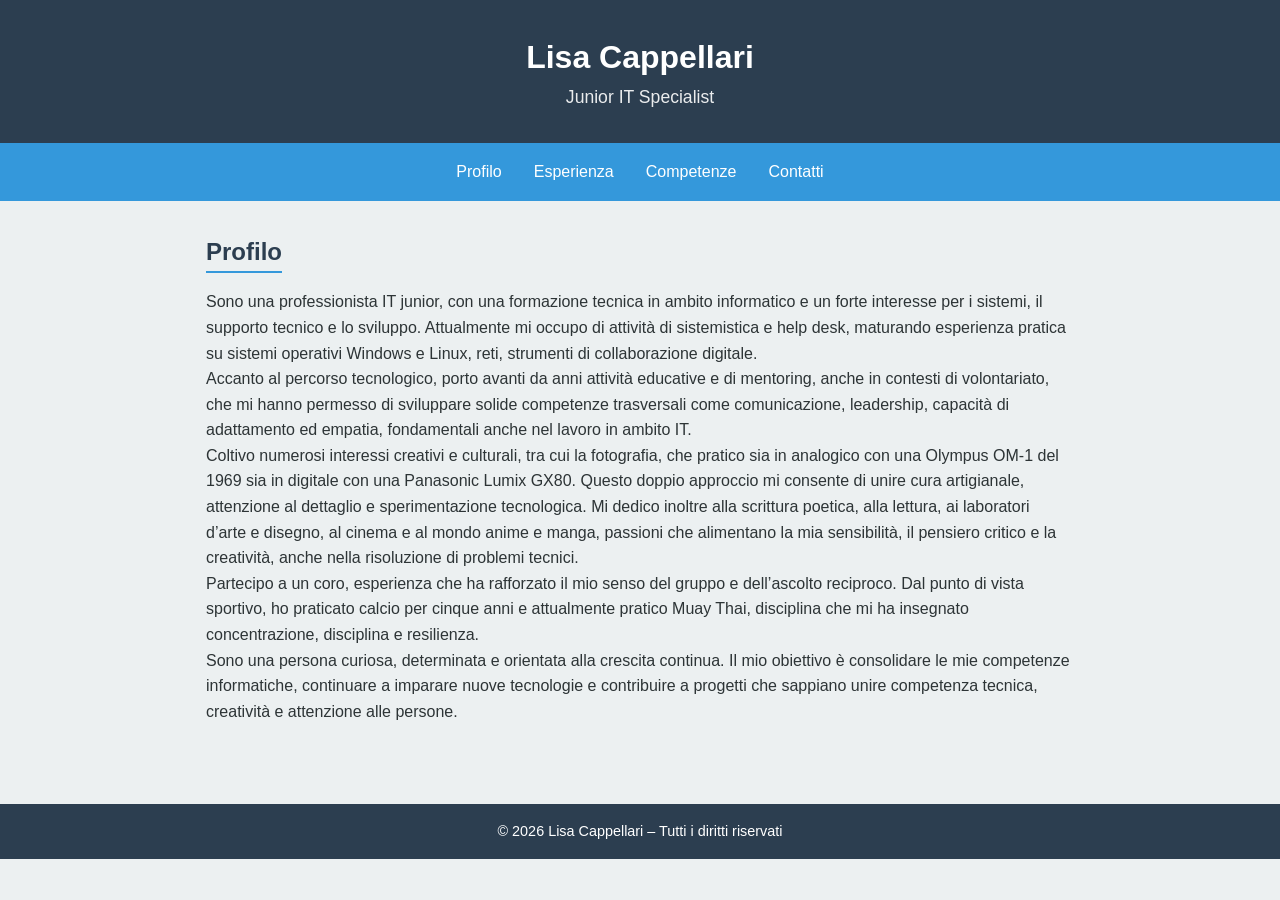
==== index.html @ 094c7f61 "Update index.html" ====
<!DOCTYPE html>
<html lang="it">
<head>
    <meta charset="UTF-8">
    <meta name="viewport" content="width=device-width, initial-scale=1.0">
    <title>Lisa Cappellari | Curriculum</title>

    <!-- Collegamento al foglio di stile -->
    <link rel="stylesheet" href="style.css">
</head>
<body>

    <!-- ================= HEADER ================= -->
    <header class="header">
        <h1>Lisa Cappellari</h1>
        <p class="job-title">Junior IT Specialist</p>
    </header>

<!-- ================= NAVIGAZIONE ================= -->
    
<nav class="navbar">
    <ul>
        <li><a href="index.html">Profilo</a></li>
        <li><a href="esperienza.html">Esperienza</a></li>
        <li><a href="competenze.html">Competenze</a></li>
        <li><a href="contatti.html">Contatti</a></li>
    </ul>
</nav>


    <!-- ================= CONTENUTO PRINCIPALE ================= -->
    <main>

        <!-- ===== PROFILO ===== -->
        <section id="profilo" class="section">
            <h2>Profilo</h2>
            <p>
Sono una professionista IT junior, con una formazione tecnica in ambito informatico e un forte interesse per i sistemi, il supporto tecnico e lo sviluppo. Attualmente mi occupo di attività di sistemistica e help desk, maturando esperienza pratica su sistemi operativi Windows e Linux, reti, strumenti di collaborazione digitale.<br>
Accanto al percorso tecnologico, porto avanti da anni attività educative e di mentoring, anche in contesti di volontariato, che mi hanno permesso di sviluppare solide competenze trasversali come comunicazione, leadership, capacità di adattamento ed empatia, fondamentali anche nel lavoro in ambito IT.<br>
Coltivo numerosi interessi creativi e culturali, tra cui la fotografia, che pratico sia in analogico con una Olympus OM‑1 del 1969 sia in digitale con una Panasonic Lumix GX80. Questo doppio approccio mi consente di unire cura artigianale, attenzione al dettaglio e sperimentazione tecnologica. Mi dedico inoltre alla scrittura poetica, alla lettura, ai laboratori d’arte e disegno, al cinema e al mondo anime e manga, passioni che alimentano la mia sensibilità, il pensiero critico e la creatività, anche nella risoluzione di problemi tecnici.<br>
Partecipo a un coro, esperienza che ha rafforzato il mio senso del gruppo e dell’ascolto reciproco. Dal punto di vista sportivo, ho praticato calcio per cinque anni e attualmente pratico Muay Thai, disciplina che mi ha insegnato concentrazione, disciplina e resilienza.<br>
Sono una persona curiosa, determinata e orientata alla crescita continua. Il mio obiettivo è consolidare le mie competenze informatiche, continuare a imparare nuove tecnologie e contribuire a progetti che sappiano unire competenza tecnica, creatività e attenzione alle persone.
            </p>
        </section>



    </main>

    <!-- ================= FOOTER ================= -->
    <footer class="footer">
        <p>© 2026 Lisa Cappellari – Tutti i diritti riservati</p>
    </footer>

</body>
</html>
---- style.css ----
/* ================= VARIABILI GLOBALI ================= */
:root {
    --colore-primario: #2c3e50;
    --colore-secondario: #3498db;
    --colore-sfondo: #ecf0f1;
    --colore-testo: #2d3436;

    --font-principale: 'Arial', sans-serif;
    --larghezza-max: 900px;
}

/* ================= RESET BASE ================= */
* {
    margin: 0;
    padding: 0;
    box-sizing: border-box;
}

/* ================= STILE GENERALE ================= */
body {
    font-family: var(--font-principale);
    background-color: var(--colore-sfondo);
    color: var(--colore-testo);
    line-height: 1.6;
}

/* ================= HEADER ================= */
.header {
    text-align: center;
    padding: 2rem 1rem;
    background-color: var(--colore-primario);
    color: white;
}

.job-title {
    font-size: 1.1rem;
    opacity: 0.9;
}

/* ================= NAVBAR ================= */
.navbar {
    background-color: var(--colore-secondario);
}

.navbar ul {
    display: flex;
    justify-content: center;
    list-style: none;
}

.navbar a {
    color: white;
    text-decoration: none;
    padding: 1rem;
    display: block;
}

.navbar a:hover {
    background-color: rgba(255, 255, 255, 0.2);
}

/* ================= CONTENUTO ================= */
main {
    max-width: var(--larghezza-max);
    margin: auto;
    padding: 2rem 1rem;
}

/* ================= SEZIONI ================= */
.section {
    margin-bottom: 3rem;
}

.section h2 {
    color: var(--colore-primario);
    margin-bottom: 1rem;
    border-bottom: 2px solid var(--colore-secondario);
    display: inline-block;
}

/* ================= ESPERIENZA ================= */
.item {
    margin-bottom: 1.5rem;
}

.item h3 {
    margin-bottom: 0.3rem;
}

.date {
    font-size: 0.9rem;
    color: gray;
}

/* ================= COMPETENZE ================= */
.skills {
    display: grid;
    grid-template-columns: repeat(auto-fill, minmax(150px, 1fr));
    gap: 0.8rem;
}

.skills li {
    background-color: white;
    padding: 0.6rem;
    text-align: center;
    border-radius: 5px;
}

/* ================= FOOTER ================= */
.footer {
    text-align: center;
    padding: 1rem;
    background-color: var(--colore-primario);
    color: white;
    font-size: 0.9rem;
}
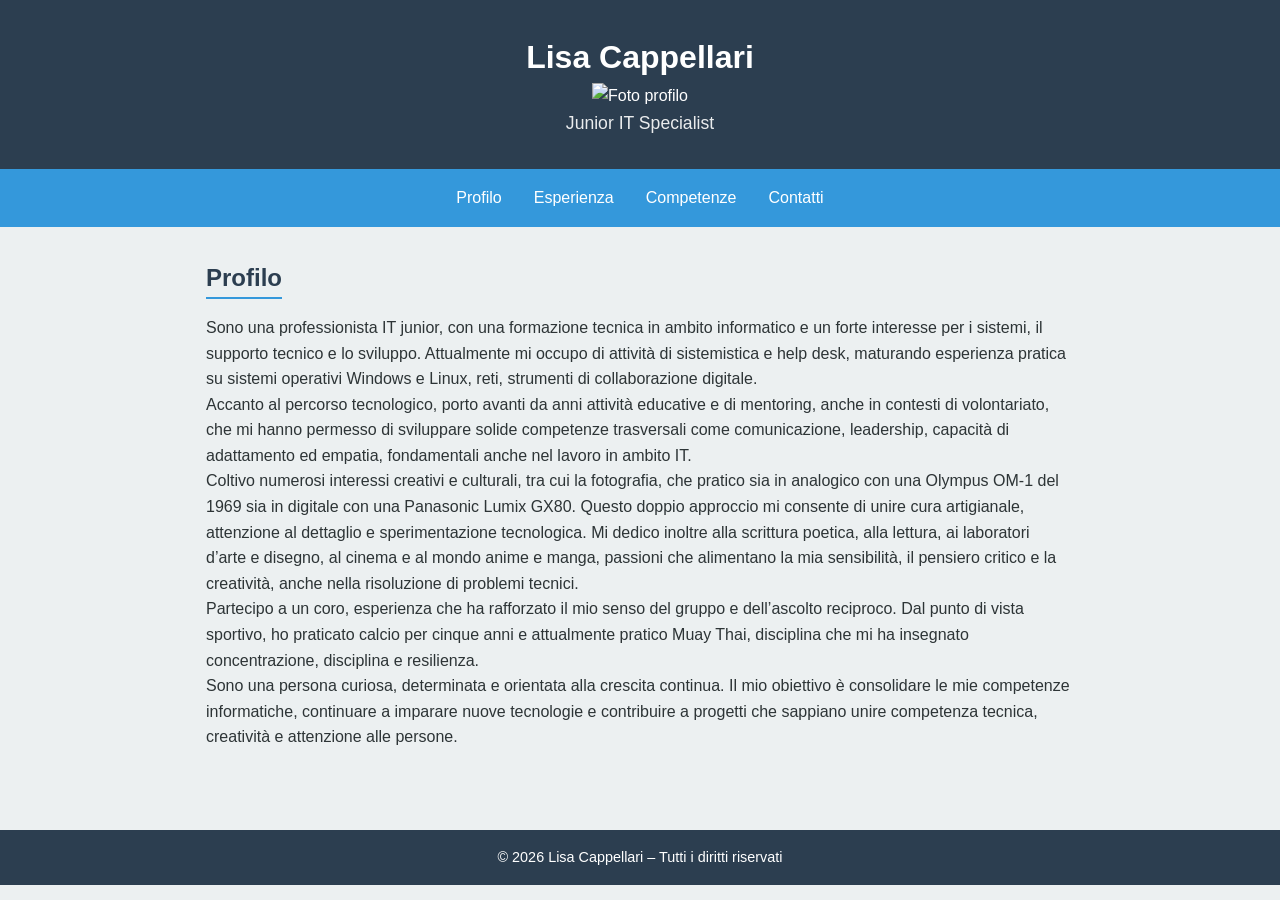
==== commit 33cd6407: "Update index.html" ====
--- a/index.html
+++ b/index.html
@@ -13,6 +13,12 @@
     <!-- ================= HEADER ================= -->
     <header class="header">
         <h1>Lisa Cappellari</h1>
+        
+    <!-- Immagine profilo -->
+    <img
+    src="img/immagine_CV.jpg"
+    alt="Foto profilo"
+    class="profile-photo">
         <p class="job-title">Junior IT Specialist</p>
     </header>
 
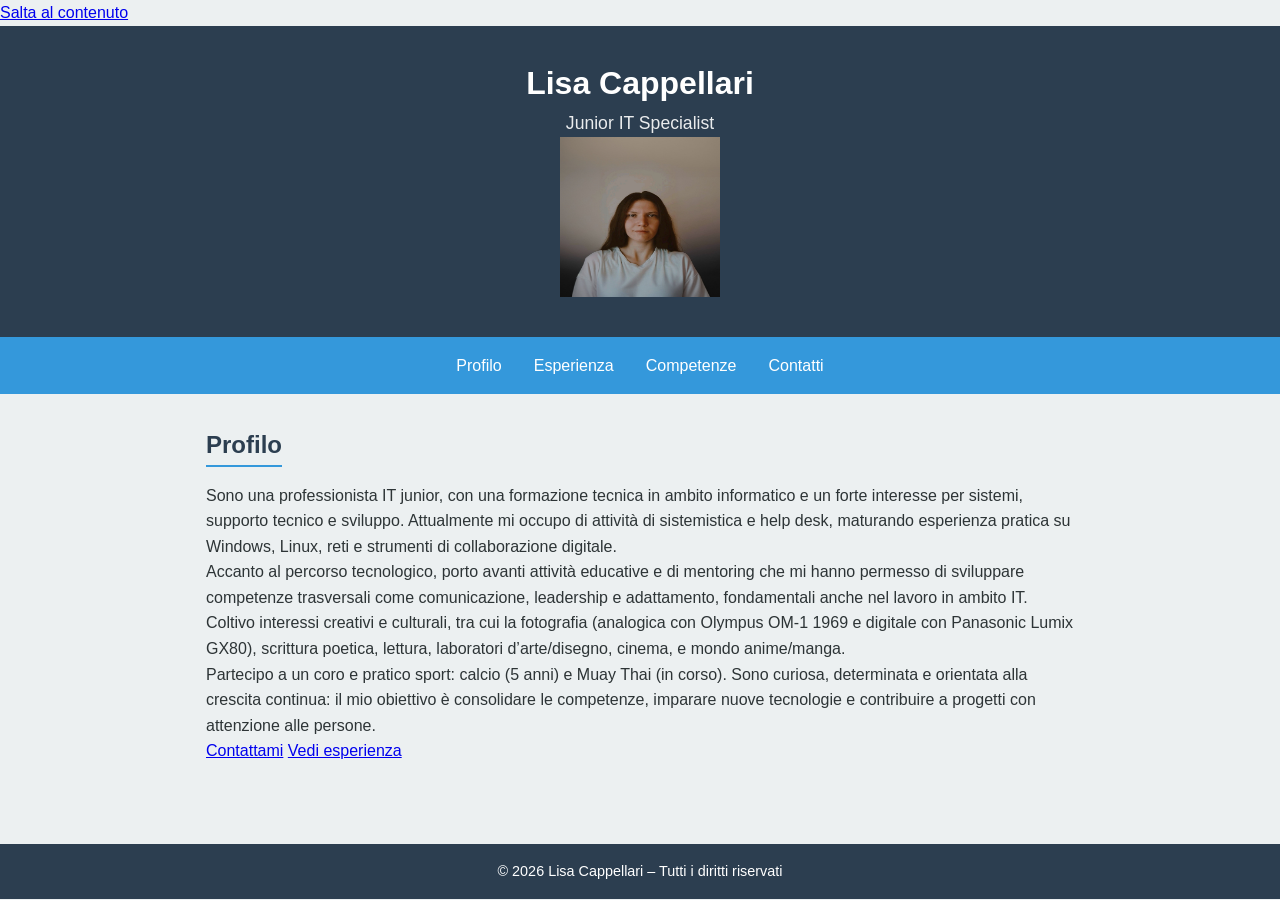
==== commit c52f9886: "Update index.html" ====
--- a/index.html
+++ b/index.html
@@ -1,62 +1,104 @@
 <!DOCTYPE html>
 <html lang="it">
 <head>
-    <meta charset="UTF-8">
-    <meta name="viewport" content="width=device-width, initial-scale=1.0">
-    <title>Lisa Cappellari | Curriculum</title>
+  <meta charset="UTF-8" />
+  <meta name="viewport" content="width=device-width, initial-scale=1.0" />
 
-    <!-- Collegamento al foglio di stile -->
-    <link rel="stylesheet" href="style.css">
+  <!-- Titolo pagina (SEO + scheda browser) -->
+  <title>Lisa Cappellari — Curriculum</title>
+
+  <!-- Descrizione breve (utile per condivisioni/SEO) -->
+  <meta name="description" content="Curriculum online di Lisa Cappellari: profilo, esperienza, competenze e contatti." />
+
+  <!-- CSS principale -->
+  <link rel="stylesheet" href="style.css" />
 </head>
+
 <body>
+  <!-- Link “salta al contenuto” (accessibilità tastiera/screen reader) -->
+  <a class="skip-link" href="#contenuto">Salta al contenuto</a>
 
-    <!-- ================= HEADER ================= -->
-    <header class="header">
-        <h1>Lisa Cappellari</h1>
-        
-    <!-- Immagine profilo -->
-    <img
-    src="img/immagine_CV.jpg"
-    alt="Foto profilo"
-    class="profile-photo">
+  <!-- ================= HEADER ================= -->
+  <header class="header">
+    <div class="container header__inner">
+      <div class="header__text">
+        <h1 class="header__name">Lisa Cappellari</h1>
         <p class="job-title">Junior IT Specialist</p>
-    </header>
+      </div>
 
-<!-- ================= NAVIGAZIONE ================= -->
-    
-<nav class="navbar">
-    <ul>
-        <li><a href="index.html">Profilo</a></li>
+      <!-- Foto profilo -->
+      <img
+        src="img/immagine_CV.jpg"
+        alt="Foto profilo"
+        class="profile-photo"
+        width="160"
+        height="160"
+        loading="lazy"
+      />
+    </div>
+  </header>
+
+  <!-- ================= NAVIGAZIONE ================= -->
+  <nav class="navbar" aria-label="Navigazione principale">
+    <div class="container">
+      <ul class="nav-list">
+        <!-- aria-current indica la pagina attiva -->
+        <li><a href="index.html" aria-current="page">Profilo</a></li>
         <li><a href="esperienza.html">Esperienza</a></li>
         <li><a href="competenze.html">Competenze</a></li>
         <li><a href="contatti.html">Contatti</a></li>
-    </ul>
-</nav>
+      </ul>
+    </div>
+  </nav>
 
+  <!-- ================= CONTENUTO PRINCIPALE ================= -->
+  <main id="contenuto" class="main">
+    <div class="container">
 
-    <!-- ================= CONTENUTO PRINCIPALE ================= -->
-    <main>
+      <section class="section" aria-labelledby="titolo-profilo">
+        <h2 id="titolo-profilo">Profilo</h2>
 
-        <!-- ===== PROFILO ===== -->
-        <section id="profilo" class="section">
-            <h2>Profilo</h2>
-            <p>
-Sono una professionista IT junior, con una formazione tecnica in ambito informatico e un forte interesse per i sistemi, il supporto tecnico e lo sviluppo. Attualmente mi occupo di attività di sistemistica e help desk, maturando esperienza pratica su sistemi operativi Windows e Linux, reti, strumenti di collaborazione digitale.<br>
-Accanto al percorso tecnologico, porto avanti da anni attività educative e di mentoring, anche in contesti di volontariato, che mi hanno permesso di sviluppare solide competenze trasversali come comunicazione, leadership, capacità di adattamento ed empatia, fondamentali anche nel lavoro in ambito IT.<br>
-Coltivo numerosi interessi creativi e culturali, tra cui la fotografia, che pratico sia in analogico con una Olympus OM‑1 del 1969 sia in digitale con una Panasonic Lumix GX80. Questo doppio approccio mi consente di unire cura artigianale, attenzione al dettaglio e sperimentazione tecnologica. Mi dedico inoltre alla scrittura poetica, alla lettura, ai laboratori d’arte e disegno, al cinema e al mondo anime e manga, passioni che alimentano la mia sensibilità, il pensiero critico e la creatività, anche nella risoluzione di problemi tecnici.<br>
-Partecipo a un coro, esperienza che ha rafforzato il mio senso del gruppo e dell’ascolto reciproco. Dal punto di vista sportivo, ho praticato calcio per cinque anni e attualmente pratico Muay Thai, disciplina che mi ha insegnato concentrazione, disciplina e resilienza.<br>
-Sono una persona curiosa, determinata e orientata alla crescita continua. Il mio obiettivo è consolidare le mie competenze informatiche, continuare a imparare nuove tecnologie e contribuire a progetti che sappiano unire competenza tecnica, creatività e attenzione alle persone.
-            </p>
-        </section>
+        <!-- Testo profilo: puoi sostituire/accorciare liberamente -->
+        <p>
+          Sono una professionista IT junior, con una formazione tecnica in ambito informatico e un forte
+          interesse per sistemi, supporto tecnico e sviluppo. Attualmente mi occupo di attività di
+          sistemistica e help desk, maturando esperienza pratica su Windows, Linux, reti e strumenti di
+          collaborazione digitale.
+        </p>
 
+        <p>
+          Accanto al percorso tecnologico, porto avanti attività educative e di mentoring che mi hanno
+          permesso di sviluppare competenze trasversali come comunicazione, leadership e adattamento,
+          fondamentali anche nel lavoro in ambito IT.
+        </p>
 
+        <p>
+          Coltivo interessi creativi e culturali, tra cui la fotografia (analogica con Olympus OM‑1 1969 e
+          digitale con Panasonic Lumix GX80), scrittura poetica, lettura, laboratori d’arte/disegno, cinema,
+          e mondo anime/manga.
+        </p>
 
-    </main>
+        <p>
+          Partecipo a un coro e pratico sport: calcio (5 anni) e Muay Thai (in corso). Sono curiosa,
+          determinata e orientata alla crescita continua: il mio obiettivo è consolidare le competenze,
+          imparare nuove tecnologie e contribuire a progetti con attenzione alle persone.
+        </p>
 
-    <!-- ================= FOOTER ================= -->
-    <footer class="footer">
-        <p>© 2026 Lisa Cappellari – Tutti i diritti riservati</p>
-    </footer>
+        <!-- Call to action (facoltativa) -->
+        <div class="actions">
+          <a class="button" href="contatti.html">Contattami</a>
+          <a class="button button--ghost" href="esperienza.html">Vedi esperienza</a>
+        </div>
+      </section>
 
+    </div>
+  </main>
+
+  <!-- ================= FOOTER ================= -->
+  <footer class="footer">
+    <div class="container">
+      <p>© 2026 Lisa Cappellari – Tutti i diritti riservati</p>
+    </div>
+  </footer>
 </body>
 </html>
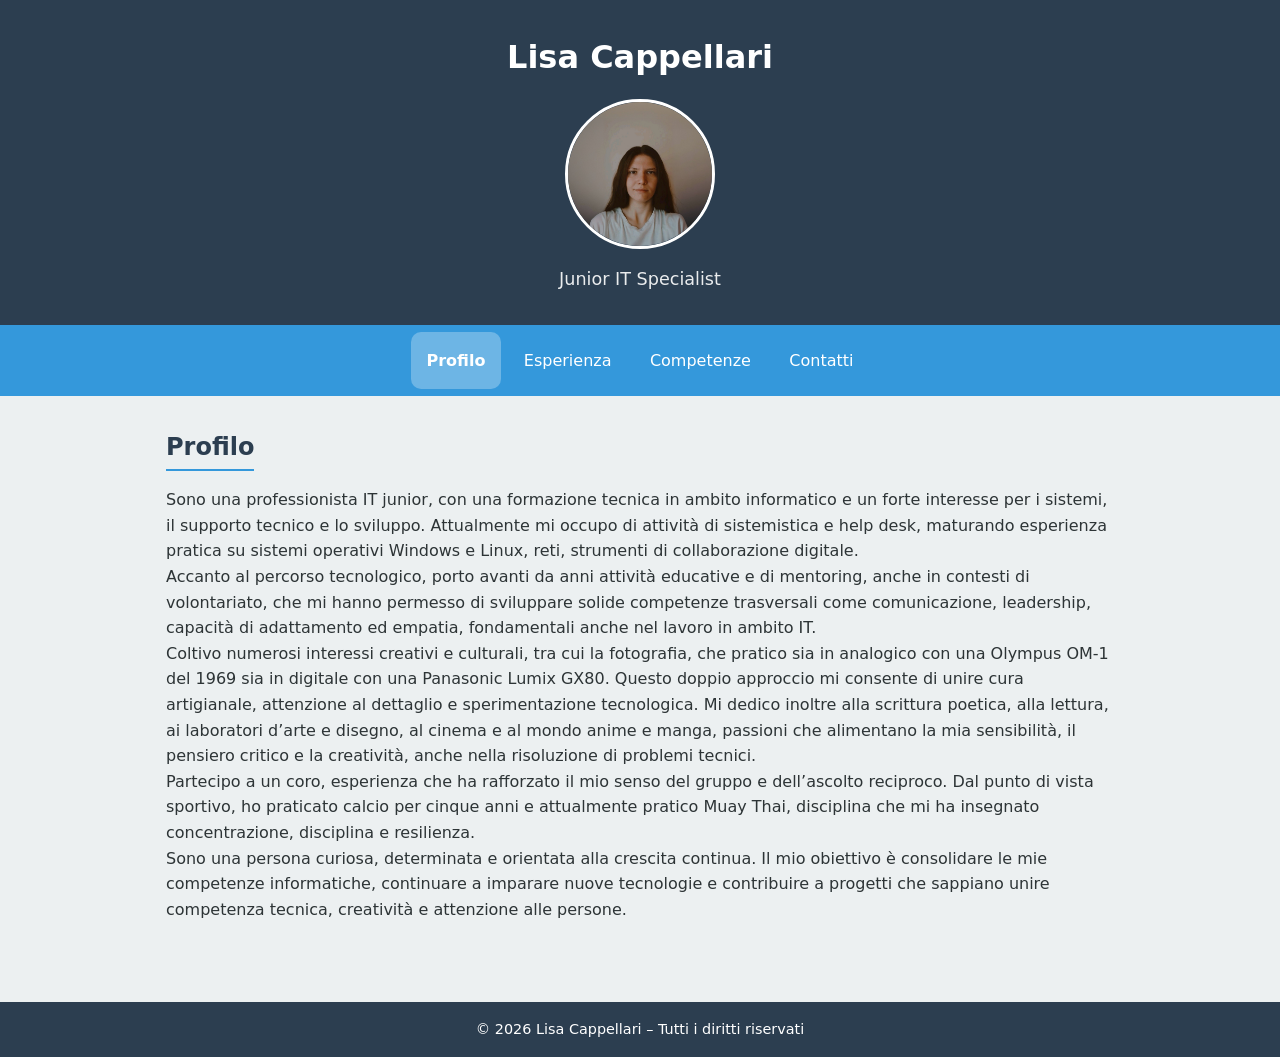
==== commit 4c2c1dfa: "Update index.html" ====
--- a/index.html
+++ b/index.html
@@ -1,104 +1,45 @@
 <!DOCTYPE html>
 <html lang="it">
 <head>
-  <meta charset="UTF-8" />
-  <meta name="viewport" content="width=device-width, initial-scale=1.0" />
-
-  <!-- Titolo pagina (SEO + scheda browser) -->
-  <title>Lisa Cappellari — Curriculum</title>
-
-  <!-- Descrizione breve (utile per condivisioni/SEO) -->
-  <meta name="description" content="Curriculum online di Lisa Cappellari: profilo, esperienza, competenze e contatti." />
-
-  <!-- CSS principale -->
-  <link rel="stylesheet" href="style.css" />
+  <meta charset="UTF-8">
+  <meta name="viewport" content="width=device-width, initial-scale=1.0">
+  <title>Lisa Cappellari - Curriculum</title>
+  <link rel="stylesheet" href="style.css">
 </head>
 
 <body>
-  <!-- Link “salta al contenuto” (accessibilità tastiera/screen reader) -->
-  <a class="skip-link" href="#contenuto">Salta al contenuto</a>
+  <header class="header">
+    <h1>Lisa Cappellari</h1>
 
-  <!-- ================= HEADER ================= -->
-  <header class="header">
-    <div class="container header__inner">
-      <div class="header__text">
-        <h1 class="header__name">Lisa Cappellari</h1>
-        <p class="job-title">Junior IT Specialist</p>
-      </div>
+    <img src="img/immagine_CV.jpg" alt="Foto profilo" class="profile-photo">
 
-      <!-- Foto profilo -->
-      <img
-        src="img/immagine_CV.jpg"
-        alt="Foto profilo"
-        class="profile-photo"
-        width="160"
-        height="160"
-        loading="lazy"
-      />
-    </div>
+    <p class="job-title">Junior IT Specialist</p>
   </header>
 
-  <!-- ================= NAVIGAZIONE ================= -->
   <nav class="navbar" aria-label="Navigazione principale">
-    <div class="container">
-      <ul class="nav-list">
-        <!-- aria-current indica la pagina attiva -->
-        <li><a href="index.html" aria-current="page">Profilo</a></li>
-        <li><a href="esperienza.html">Esperienza</a></li>
-        <li><a href="competenze.html">Competenze</a></li>
-        <li><a href="contatti.html">Contatti</a></li>
-      </ul>
-    </div>
+    <ul>
+      <li><a href="index.html" aria-current="page">Profilo</a></li>
+      <li><a href="esperienza.html">Esperienza</a></li>
+      <li><a href="competenze.html">Competenze</a></li>
+      <li><a href="contatti.html">Contatti</a></li>
+    </ul>
   </nav>
 
-  <!-- ================= CONTENUTO PRINCIPALE ================= -->
-  <main id="contenuto" class="main">
-    <div class="container">
-
-      <section class="section" aria-labelledby="titolo-profilo">
-        <h2 id="titolo-profilo">Profilo</h2>
-
-        <!-- Testo profilo: puoi sostituire/accorciare liberamente -->
-        <p>
-          Sono una professionista IT junior, con una formazione tecnica in ambito informatico e un forte
-          interesse per sistemi, supporto tecnico e sviluppo. Attualmente mi occupo di attività di
-          sistemistica e help desk, maturando esperienza pratica su Windows, Linux, reti e strumenti di
-          collaborazione digitale.
-        </p>
-
-        <p>
-          Accanto al percorso tecnologico, porto avanti attività educative e di mentoring che mi hanno
-          permesso di sviluppare competenze trasversali come comunicazione, leadership e adattamento,
-          fondamentali anche nel lavoro in ambito IT.
-        </p>
-
-        <p>
-          Coltivo interessi creativi e culturali, tra cui la fotografia (analogica con Olympus OM‑1 1969 e
-          digitale con Panasonic Lumix GX80), scrittura poetica, lettura, laboratori d’arte/disegno, cinema,
-          e mondo anime/manga.
-        </p>
-
-        <p>
-          Partecipo a un coro e pratico sport: calcio (5 anni) e Muay Thai (in corso). Sono curiosa,
-          determinata e orientata alla crescita continua: il mio obiettivo è consolidare le competenze,
-          imparare nuove tecnologie e contribuire a progetti con attenzione alle persone.
-        </p>
-
-        <!-- Call to action (facoltativa) -->
-        <div class="actions">
-          <a class="button" href="contatti.html">Contattami</a>
-          <a class="button button--ghost" href="esperienza.html">Vedi esperienza</a>
-        </div>
-      </section>
-
-    </div>
+  <main>
+    <section id="profilo" class="section">
+      <h2>Profilo</h2>
+      <p>
+        Sono una professionista IT junior, con una formazione tecnica in ambito informatico e un forte interesse per i sistemi, il supporto tecnico e lo sviluppo. Attualmente mi occupo di attività di sistemistica e help desk, maturando esperienza pratica su sistemi operativi Windows e Linux, reti, strumenti di collaborazione digitale.<br>
+        Accanto al percorso tecnologico, porto avanti da anni attività educative e di mentoring, anche in contesti di volontariato, che mi hanno permesso di sviluppare solide competenze trasversali come comunicazione, leadership, capacità di adattamento ed empatia, fondamentali anche nel lavoro in ambito IT.<br>
+        Coltivo numerosi interessi creativi e culturali, tra cui la fotografia, che pratico sia in analogico con una Olympus OM‑1 del 1969 sia in digitale con una Panasonic Lumix GX80. Questo doppio approccio mi consente di unire cura artigianale, attenzione al dettaglio e sperimentazione tecnologica. Mi dedico inoltre alla scrittura poetica, alla lettura, ai laboratori d’arte e disegno, al cinema e al mondo anime e manga, passioni che alimentano la mia sensibilità, il pensiero critico e la creatività, anche nella risoluzione di problemi tecnici.<br>
+        Partecipo a un coro, esperienza che ha rafforzato il mio senso del gruppo e dell’ascolto reciproco. Dal punto di vista sportivo, ho praticato calcio per cinque anni e attualmente pratico Muay Thai, disciplina che mi ha insegnato concentrazione, disciplina e resilienza.<br>
+        Sono una persona curiosa, determinata e orientata alla crescita continua. Il mio obiettivo è consolidare le mie competenze informatiche, continuare a imparare nuove tecnologie e contribuire a progetti che sappiano unire competenza tecnica, creatività e attenzione alle persone.
+      </p>
+    </section>
   </main>
 
-  <!-- ================= FOOTER ================= -->
   <footer class="footer">
-    <div class="container">
-      <p>© 2026 Lisa Cappellari – Tutti i diritti riservati</p>
-    </div>
+    <p>© 2026 Lisa Cappellari – Tutti i diritti riservati</p>
   </footer>
 </body>
 </html>
--- a/style.css
+++ b/style.css
@@ -1,116 +1,294 @@
 /* ================= VARIABILI GLOBALI ================= */
 :root {
-    --colore-primario: #2c3e50;
-    --colore-secondario: #3498db;
-    --colore-sfondo: #ecf0f1;
-    --colore-testo: #2d3436;
-
-    --font-principale: 'Arial', sans-serif;
-    --larghezza-max: 900px;
-}
-
-/* ================= RESET BASE ================= */
-* {
-    margin: 0;
-    padding: 0;
-    box-sizing: border-box;
+  --colore-primario: #2c3e50;
+  --colore-secondario: #3498db;
+  --colore-sfondo: #ecf0f1;
+  --colore-testo: #2d3436;
+
+  /* FIX: nel tuo CSS erano usate ma non esistevano */
+  --font-principale: system-ui, -apple-system, "Segoe UI", Roboto, Arial, sans-serif;
+  --larghezza-max: 980px;
+
+  /* Supporto layout */
+  --raggio: 12px;
+  --shadow-strong: 0 14px 30px rgba(0, 0, 0, 0.20);
+  --shadow-soft: 0 10px 25px rgba(0, 0, 0, 0.08);
+  --focus-ring: 0 0 0 3px rgba(52, 152, 219, 0.28);
+}
+
+/* ================= RESET BASE (FIX) ================= */
+/* Nel tuo CSS originale il reset era "- { ... }" e non è valido */
+*,
+*::before,
+*::after {
+  margin: 0;
+  padding: 0;
+  box-sizing: border-box;
 }
 
 /* ================= STILE GENERALE ================= */
 body {
-    font-family: var(--font-principale);
-    background-color: var(--colore-sfondo);
-    color: var(--colore-testo);
-    line-height: 1.6;
+  font-family: var(--font-principale);
+  background-color: var(--colore-sfondo);
+  color: var(--colore-testo);
+  line-height: 1.6;
+}
+
+img {
+  max-width: 100%;
+  height: auto;
+  display: block;
+}
+
+/* focus accessibile */
+:focus-visible {
+  outline: none;
+  box-shadow: var(--focus-ring);
+  border-radius: 10px;
 }
 
 /* ================= HEADER ================= */
 .header {
-    text-align: center;
-    padding: 2rem 1rem;
-    background-color: var(--colore-primario);
-    color: white;
+  text-align: center;
+  padding: 2rem 1rem;
+  background-color: var(--colore-primario);
+  color: white;
 }
 
 .job-title {
-    font-size: 1.1rem;
-    opacity: 0.9;
+  font-size: 1.1rem;
+  opacity: 0.9;
+  margin-top: 0.25rem;
 }
 
 /* ================= NAVBAR ================= */
 .navbar {
-    background-color: var(--colore-secondario);
+  background-color: var(--colore-secondario);
 }
 
 .navbar ul {
-    display: flex;
-    justify-content: center;
-    list-style: none;
+  display: flex;
+  justify-content: center;
+  align-items: center;
+  list-style: none;
+
+  /* miglioramenti: su mobile non “si rompe” */
+  flex-wrap: wrap;
+  gap: 0.4rem;
+  padding: 0.4rem;
 }
 
 .navbar a {
-    color: white;
-    text-decoration: none;
-    padding: 1rem;
-    display: block;
+  color: white;
+  text-decoration: none;
+  padding: 1rem;
+  display: block;
+  border-radius: 10px;
 }
 
 .navbar a:hover {
-    background-color: rgba(255, 255, 255, 0.2);
+  background-color: rgba(255, 255, 255, 0.2);
+}
+
+/* evidenzia pagina attiva */
+.navbar a[aria-current="page"] {
+  background-color: rgba(255, 255, 255, 0.28);
+  font-weight: 600;
 }
 
 /* ================= CONTENUTO ================= */
 main {
-    max-width: var(--larghezza-max);
-    margin: auto;
-    padding: 2rem 1rem;
+  max-width: var(--larghezza-max);
+  margin: auto;
+  padding: 2rem 1rem;
+}
+
+/* ================= FOTO PROFILO (FIX COMMENTI) ================= */
+.profile-photo {
+  width: 150px;        /* dimensione immagine */
+  height: 150px;       /* rende il cerchio perfetto */
+  object-fit: cover;   /* evita deformazioni */
+  border-radius: 50%;  /* immagine circolare */
+  margin: 1rem auto;   /* spazio sopra e sotto */
+  display: block;
+  border: 3px solid white;
 }
 
 /* ================= SEZIONI ================= */
 .section {
-    margin-bottom: 3rem;
+  margin-bottom: 3rem;
 }
 
 .section h2 {
-    color: var(--colore-primario);
-    margin-bottom: 1rem;
-    border-bottom: 2px solid var(--colore-secondario);
-    display: inline-block;
+  color: var(--colore-primario);
+  margin-bottom: 1rem;
+  border-bottom: 2px solid var(--colore-secondario);
+  display: inline-block;
+  padding-bottom: 0.2rem;
 }
 
 /* ================= ESPERIENZA ================= */
 .item {
-    margin-bottom: 1.5rem;
+  margin-bottom: 1.5rem;
 }
 
 .item h3 {
-    margin-bottom: 0.3rem;
+  margin-bottom: 0.3rem;
 }
 
 .date {
-    font-size: 0.9rem;
-    color: gray;
+  font-size: 0.9rem;
+  color: gray;
 }
 
 /* ================= COMPETENZE ================= */
 .skills {
-    display: grid;
-    grid-template-columns: repeat(auto-fill, minmax(150px, 1fr));
-    gap: 0.8rem;
+  display: grid;
+  grid-template-columns: repeat(auto-fill, minmax(150px, 1fr));
+  gap: 0.8rem;
+  padding-left: 0;
 }
 
 .skills li {
-    background-color: white;
-    padding: 0.6rem;
-    text-align: center;
-    border-radius: 5px;
+  background-color: white;
+  padding: 0.6rem;
+  text-align: center;
+  border-radius: 5px;
 }
 
 /* ================= FOOTER ================= */
 .footer {
-    text-align: center;
-    padding: 1rem;
-    background-color: var(--colore-primario);
-    color: white;
-    font-size: 0.9rem;
-}+  text-align: center;
+  padding: 1rem;
+  background-color: var(--colore-primario);
+  color: white;
+  font-size: 0.9rem;
+}
+
+/* =========================================================
+   CONTATTI - TEMA DARK + BLOCCHI SEPARATI
+   Attivo solo se <body class="page-contatti">
+   ========================================================= */
+.page-contatti {
+  background: #2f4353;
+  color: #ffffff;
+}
+
+/* titolo sezione in dark */
+.page-contatti .section h2 {
+  color: #ffffff;
+  border-bottom: 3px solid var(--colore-secondario);
+  padding-bottom: 0.25rem;
+}
+
+/* Card social separata */
+.page-contatti .contact-card {
+  background: #ffffff;
+  color: #111827;
+  border-radius: var(--raggio);
+  padding: 1.4rem 1.6rem;
+  margin: 1.2rem 0 1.6rem;
+  box-shadow: var(--shadow-strong);
+}
+
+.page-contatti .contact-card p {
+  margin-bottom: 0.65rem;
+  font-weight: 700;
+}
+
+.page-contatti .contact-card p:last-child {
+  margin-bottom: 0;
+}
+
+.page-contatti .contact-card a {
+  color: var(--colore-secondario);
+  font-weight: 900;
+  text-decoration: none;
+  word-break: break-word;
+}
+
+.page-contatti .contact-card a:hover {
+  text-decoration: underline;
+}
+
+/* Form separato */
+.page-contatti .form-block {
+  margin-top: 1rem;
+}
+
+.page-contatti .form-title {
+  margin: 0 0 0.8rem;
+  font-size: 1.05rem;
+  font-weight: 900;
+  color: #ffffff;
+}
+
+.page-contatti .contact-form {
+  max-width: 720px;
+}
+
+.page-contatti .contact-form label {
+  display: block;
+  margin: 1rem 0 0.4rem;
+  font-weight: 900;
+}
+
+.page-contatti .contact-form input,
+.page-contatti .contact-form textarea {
+  width: 100%;
+  padding: 1rem 1rem;
+  border-radius: var(--raggio);
+  border: none;
+  outline: none;
+  background: #ffffff;
+  color: #111827;
+  font: inherit;
+}
+
+.page-contatti .contact-form textarea {
+  min-height: 170px;
+  resize: vertical;
+}
+
+.page-contatti .contact-form input:focus,
+.page-contatti .contact-form textarea:focus {
+  box-shadow: var(--focus-ring);
+}
+
+.page-contatti .contact-form button {
+  width: 100%;
+  margin-top: 1.2rem;
+  background: var(--colore-secondario);
+  color: #ffffff;
+  border: none;
+  border-radius: var(--raggio);
+  padding: 1rem;
+  font-weight: 900;
+  cursor: pointer;
+}
+
+.page-contatti .contact-form button:hover {
+  filter: brightness(0.96);
+}
+
+.page-contatti .note {
+  margin-top: 0.7rem;
+  font-size: 0.95rem;
+  opacity: 0.9;
+}
+
+/* Responsive */
+@media (max-width: 560px) {
+  .navbar a {
+    padding: 0.75rem 0.9rem;
+  }
+
+  main {
+    padding: 1.5rem 1rem;
+  }
+
+  .profile-photo {
+    width: 135px;
+    height: 135px;
+  }
+}
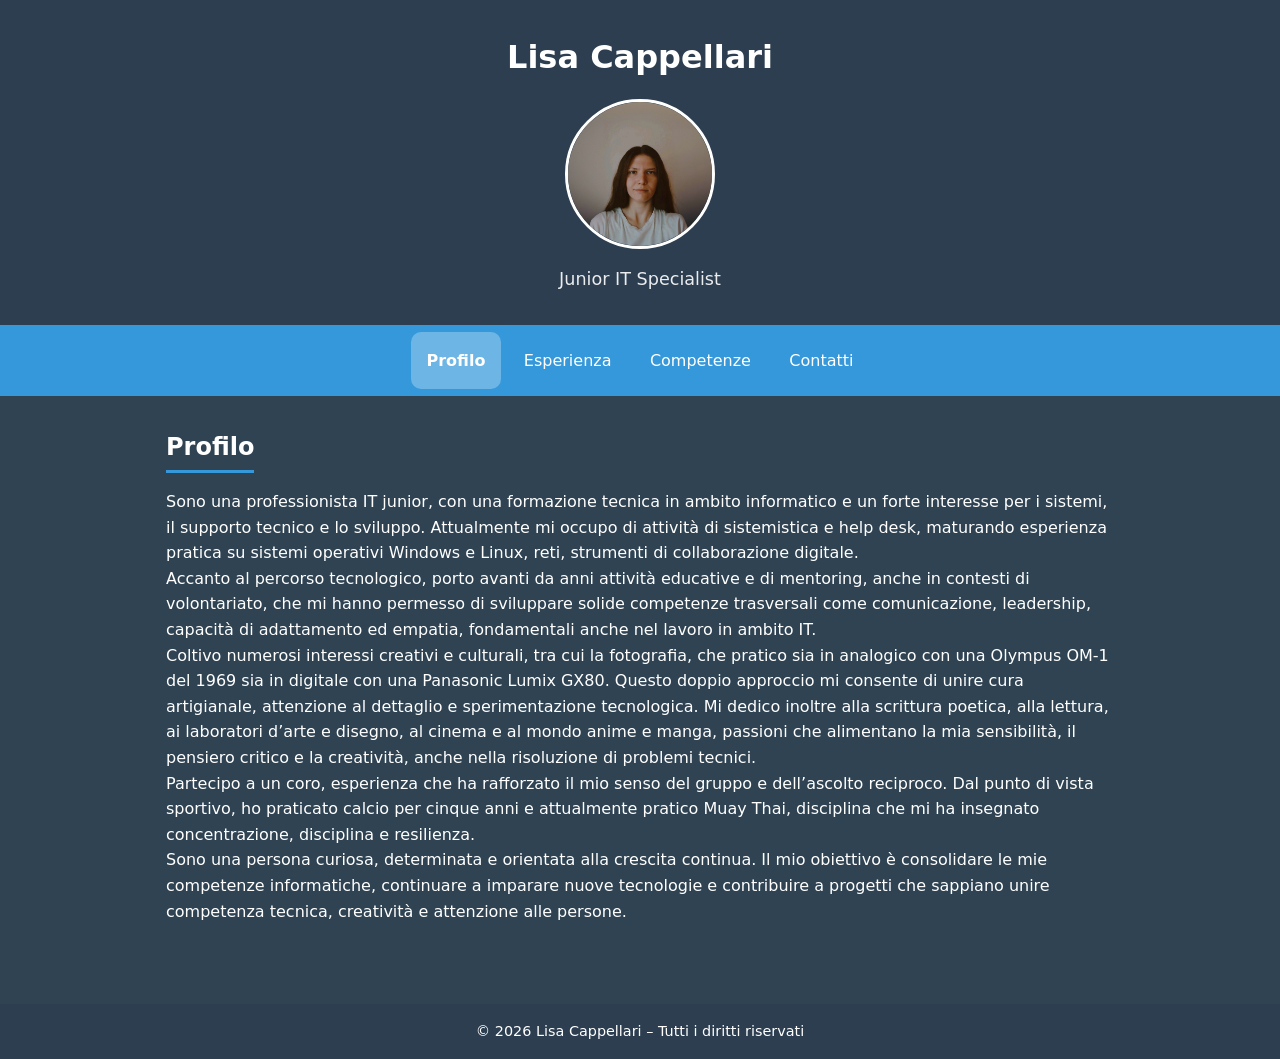
==== commit 0786e632: "Update index.html" ====
--- a/index.html
+++ b/index.html
@@ -7,7 +7,7 @@
   <link rel="stylesheet" href="style.css">
 </head>
 
-<body>
+<body class="page-contatti">
   <header class="header">
     <h1>Lisa Cappellari</h1>
 
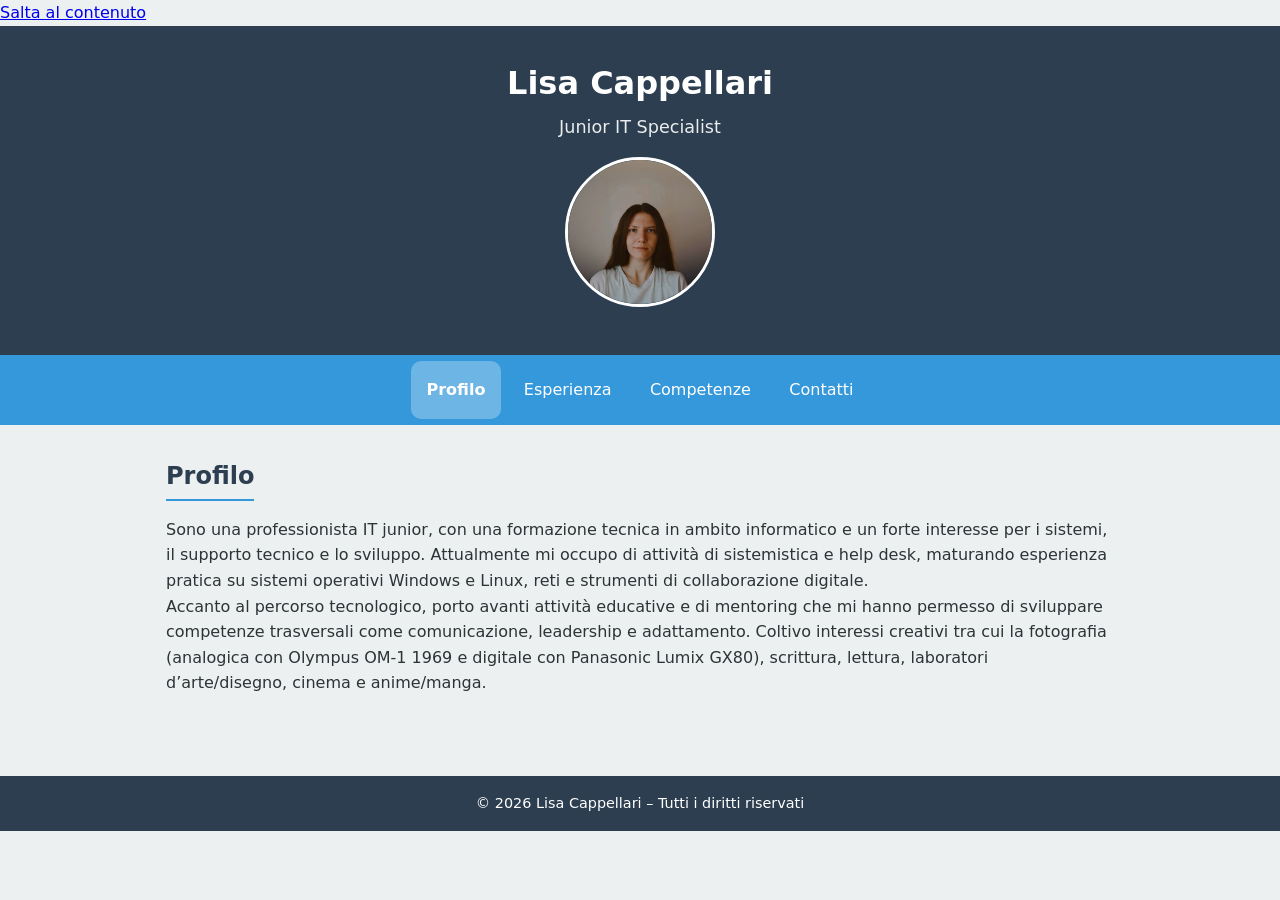
==== commit 852bcce0: "Update index.html" ====
--- a/index.html
+++ b/index.html
@@ -1,45 +1,71 @@
 <!DOCTYPE html>
 <html lang="it">
 <head>
-  <meta charset="UTF-8">
-  <meta name="viewport" content="width=device-width, initial-scale=1.0">
-  <title>Lisa Cappellari - Curriculum</title>
-  <link rel="stylesheet" href="style.css">
+  <meta charset="UTF-8" />
+  <meta name="viewport" content="width=device-width, initial-scale=1.0" />
+  <title>Lisa Cappellari — Curriculum</title>
+  <meta name="description" content="Curriculum online di Lisa Cappellari: profilo, esperienza, competenze e contatti." />
+
+  <!-- CSS corretto -->
+  <link rel="stylesheet" href="style.css" />
 </head>
 
-<body class="page-contatti">
+<body>
+  <!-- Skip link corretto -->
+  <a class="skip-link" href="#contenuto">Salta al contenuto</a>
+
   <header class="header">
-    <h1>Lisa Cappellari</h1>
+    <div class="container header__inner">
+      <div class="header__text">
+        <h1 class="header__name">Lisa Cappellari</h1>
+        <p class="job-title">Junior IT Specialist</p>
+      </div>
 
-    <img src="img/immagine_CV.jpg" alt="Foto profilo" class="profile-photo">
-
-    <p class="job-title">Junior IT Specialist</p>
+      <img
+        src="img/immagine_CV.jpg"
+        alt="Foto profilo"
+        class="profile-photo"
+      />
+    </div>
   </header>
 
   <nav class="navbar" aria-label="Navigazione principale">
-    <ul>
-      <li><a href="index.html" aria-current="page">Profilo</a></li>
-      <li><a href="esperienza.html">Esperienza</a></li>
-      <li><a href="competenze.html">Competenze</a></li>
-      <li><a href="contatti.html">Contatti</a></li>
-    </ul>
+    <div class="container">
+      <ul class="nav-list">
+        <li><a href="index.html" aria-current="page">Profilo</a></li>
+        <li><a href="esperienza.html">Esperienza</a></li>
+        <li><a href="competenze.html">Competenze</a></li>
+        <li><a href="contatti.html">Contatti</a></li>
+      </ul>
+    </div>
   </nav>
 
-  <main>
-    <section id="profilo" class="section">
-      <h2>Profilo</h2>
-      <p>
-        Sono una professionista IT junior, con una formazione tecnica in ambito informatico e un forte interesse per i sistemi, il supporto tecnico e lo sviluppo. Attualmente mi occupo di attività di sistemistica e help desk, maturando esperienza pratica su sistemi operativi Windows e Linux, reti, strumenti di collaborazione digitale.<br>
-        Accanto al percorso tecnologico, porto avanti da anni attività educative e di mentoring, anche in contesti di volontariato, che mi hanno permesso di sviluppare solide competenze trasversali come comunicazione, leadership, capacità di adattamento ed empatia, fondamentali anche nel lavoro in ambito IT.<br>
-        Coltivo numerosi interessi creativi e culturali, tra cui la fotografia, che pratico sia in analogico con una Olympus OM‑1 del 1969 sia in digitale con una Panasonic Lumix GX80. Questo doppio approccio mi consente di unire cura artigianale, attenzione al dettaglio e sperimentazione tecnologica. Mi dedico inoltre alla scrittura poetica, alla lettura, ai laboratori d’arte e disegno, al cinema e al mondo anime e manga, passioni che alimentano la mia sensibilità, il pensiero critico e la creatività, anche nella risoluzione di problemi tecnici.<br>
-        Partecipo a un coro, esperienza che ha rafforzato il mio senso del gruppo e dell’ascolto reciproco. Dal punto di vista sportivo, ho praticato calcio per cinque anni e attualmente pratico Muay Thai, disciplina che mi ha insegnato concentrazione, disciplina e resilienza.<br>
-        Sono una persona curiosa, determinata e orientata alla crescita continua. Il mio obiettivo è consolidare le mie competenze informatiche, continuare a imparare nuove tecnologie e contribuire a progetti che sappiano unire competenza tecnica, creatività e attenzione alle persone.
-      </p>
-    </section>
+  <main id="contenuto" class="main">
+    <div class="container">
+      <section class="section" aria-labelledby="titolo-profilo">
+        <h2 id="titolo-profilo">Profilo</h2>
+
+        <!-- Qui puoi incollare il tuo testo profilo completo -->
+        <p>
+          Sono una professionista IT junior, con una formazione tecnica in ambito informatico e un forte interesse
+          per i sistemi, il supporto tecnico e lo sviluppo. Attualmente mi occupo di attività di sistemistica e help desk,
+          maturando esperienza pratica su sistemi operativi Windows e Linux, reti e strumenti di collaborazione digitale.
+        </p>
+
+        <p>
+          Accanto al percorso tecnologico, porto avanti attività educative e di mentoring che mi hanno permesso di sviluppare
+          competenze trasversali come comunicazione, leadership e adattamento. Coltivo interessi creativi tra cui la fotografia
+          (analogica con Olympus OM‑1 1969 e digitale con Panasonic Lumix GX80), scrittura, lettura, laboratori d’arte/disegno,
+          cinema e anime/manga.
+        </p>
+      </section>
+    </div>
   </main>
 
   <footer class="footer">
-    <p>© 2026 Lisa Cappellari – Tutti i diritti riservati</p>
+    <div class="container">
+      <p>© 2026 Lisa Cappellari – Tutti i diritti riservati</p>
+    </div>
   </footer>
 </body>
 </html>
--- a/style.css
+++ b/style.css
@@ -291,4 +291,44 @@
     width: 135px;
     height: 135px;
   }
-}
+
+  /* =========================================================
+   FIX: Rimuovi i "riquadri" (card/box) dalle pagine standard
+   (Index / Esperienza / Competenze)
+   ========================================================= */
+
+.page-standard .item {
+  background: transparent;
+  border-radius: 0;
+  box-shadow: none;
+  padding: 0;
+  margin-bottom: 1.5rem;
+}
+
+.page-standard .skills li {
+  background: transparent;
+  box-shadow: none;
+  border-radius: 0;
+  padding: 0.25rem 0;
+  text-align: left;
+}
+
+/* opzionale: se vuoi la lista competenze come elenco normale */
+.page-standard .skills {
+  display: block;        /* disattiva la griglia */
+  padding-left: 1.2rem;  /* rientro elenco */
+  list-style: disc;      /* pallini */
+}
+
+.page-standard .skills li {
+  list-style: disc;
+}
+
+/* Se mai usi .card anche nelle pagine standard, la "spengo" */
+.page-standard .card {
+  background: transparent;
+  border-radius: 0;
+  box-shadow: none;
+  padding: 0;
+}
+}
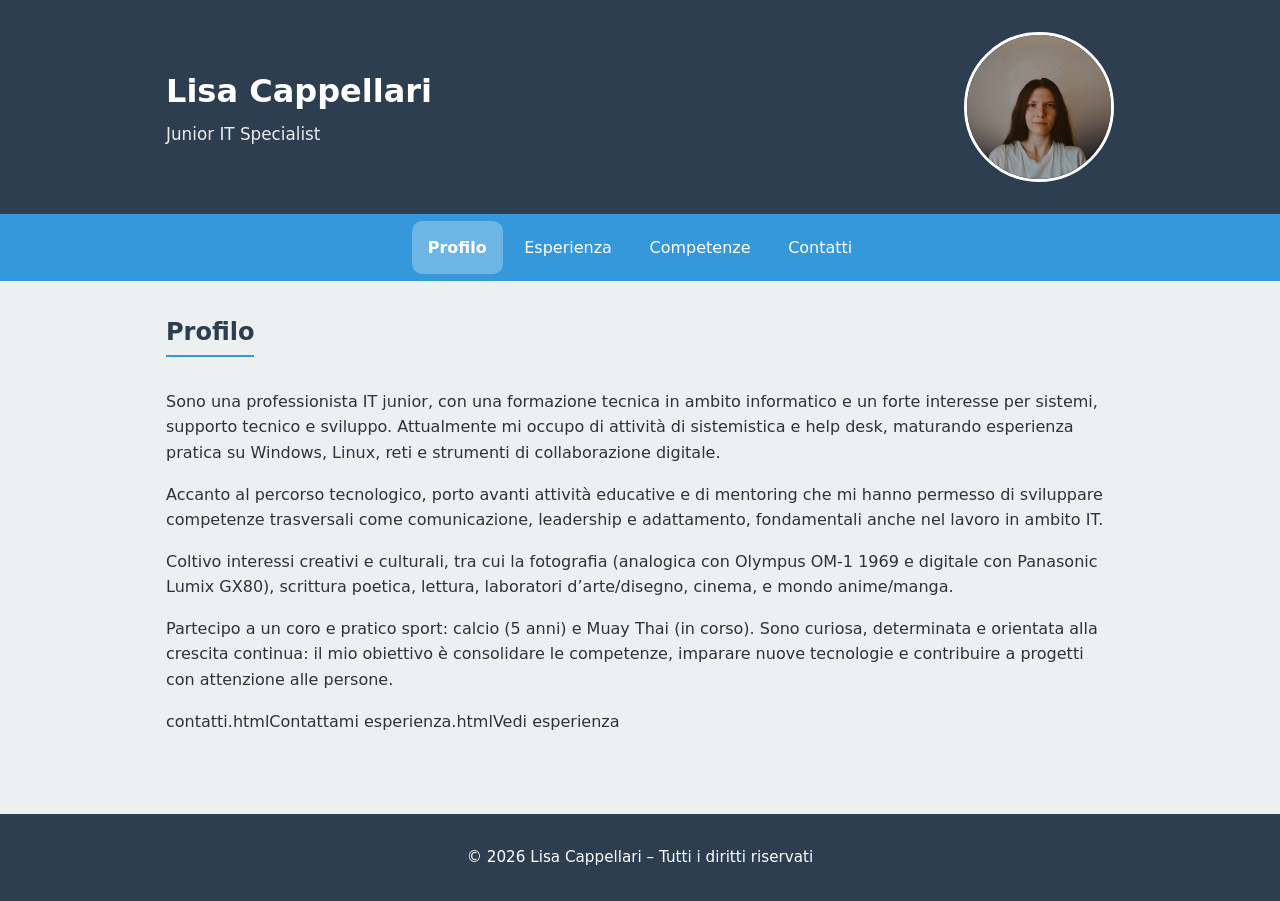
==== commit 6c2059a4: "Update index.html" ====
--- a/index.html
+++ b/index.html
@@ -45,19 +45,37 @@
       <section class="section" aria-labelledby="titolo-profilo">
         <h2 id="titolo-profilo">Profilo</h2>
 
-        <!-- Qui puoi incollare il tuo testo profilo completo -->
+        <!-- Testo profilo: puoi sostituire/accorciare liberamente -->
         <p>
-          Sono una professionista IT junior, con una formazione tecnica in ambito informatico e un forte interesse
-          per i sistemi, il supporto tecnico e lo sviluppo. Attualmente mi occupo di attività di sistemistica e help desk,
-          maturando esperienza pratica su sistemi operativi Windows e Linux, reti e strumenti di collaborazione digitale.
+          Sono una professionista IT junior, con una formazione tecnica in ambito informatico e un forte
+          interesse per sistemi, supporto tecnico e sviluppo. Attualmente mi occupo di attività di
+          sistemistica e help desk, maturando esperienza pratica su Windows, Linux, reti e strumenti di
+          collaborazione digitale.
         </p>
 
         <p>
-          Accanto al percorso tecnologico, porto avanti attività educative e di mentoring che mi hanno permesso di sviluppare
-          competenze trasversali come comunicazione, leadership e adattamento. Coltivo interessi creativi tra cui la fotografia
-          (analogica con Olympus OM‑1 1969 e digitale con Panasonic Lumix GX80), scrittura, lettura, laboratori d’arte/disegno,
-          cinema e anime/manga.
+          Accanto al percorso tecnologico, porto avanti attività educative e di mentoring che mi hanno
+          permesso di sviluppare competenze trasversali come comunicazione, leadership e adattamento,
+          fondamentali anche nel lavoro in ambito IT.
         </p>
+
+        <p>
+          Coltivo interessi creativi e culturali, tra cui la fotografia (analogica con Olympus OM‑1 1969 e
+          digitale con Panasonic Lumix GX80), scrittura poetica, lettura, laboratori d’arte/disegno, cinema,
+          e mondo anime/manga.
+        </p>
+
+        <p>
+          Partecipo a un coro e pratico sport: calcio (5 anni) e Muay Thai (in corso). Sono curiosa,
+          determinata e orientata alla crescita continua: il mio obiettivo è consolidare le competenze,
+          imparare nuove tecnologie e contribuire a progetti con attenzione alle persone.
+        </p>
+
+        <!-- Call to action (facoltativa) -->
+        <div class="actions">
+          contatti.htmlContattami</a>
+          esperienza.htmlVedi esperienza</a>
+        </div>
       </section>
     </div>
   </main>
--- a/style.css
+++ b/style.css
@@ -1,3 +1,10 @@
+/* =========================================================
+   CV SITE - style.css (Versione coerente con CV SITE - style.css (Versione coerente con template iniziale)
+   - Supporta: container, nav-list, header--small, skip-link, meter-list
+   - Mantiene: colori originali
+   - Contatti: tema dark + blocchi separati (contact-card + form)
+*/
+
 /* ================= VARIABILI GLOBALI ================= */
 :root {
   --colore-primario: #2c3e50;
@@ -5,28 +12,33 @@
   --colore-sfondo: #ecf0f1;
   --colore-testo: #2d3436;
 
-  /* FIX: nel tuo CSS erano usate ma non esistevano */
   --font-principale: system-ui, -apple-system, "Segoe UI", Roboto, Arial, sans-serif;
   --larghezza-max: 980px;
 
-  /* Supporto layout */
   --raggio: 12px;
+  --shadow-soft: 0 10px 25px rgba(0, 0, 0, 0.08);
   --shadow-strong: 0 14px 30px rgba(0, 0, 0, 0.20);
-  --shadow-soft: 0 10px 25px rgba(0, 0, 0, 0.08);
+
   --focus-ring: 0 0 0 3px rgba(52, 152, 219, 0.28);
 }
 
-/* ================= RESET BASE (FIX) ================= */
-/* Nel tuo CSS originale il reset era "- { ... }" e non è valido */
+/* ================= RESET BASE ================= */
 *,
 *::before,
 *::after {
+  box-sizing: border-box;
+}
+html, body {
   margin: 0;
   padding: 0;
-  box-sizing: border-box;
-}
-
-/* ================= STILE GENERALE ================= */
+}
+img {
+  max-width: 100%;
+  height: auto;
+  display: block;
+}
+
+/* ================= BASE ================= */
 body {
   font-family: var(--font-principale);
   background-color: var(--colore-sfondo);
@@ -34,84 +46,117 @@
   line-height: 1.6;
 }
 
-img {
-  max-width: 100%;
-  height: auto;
-  display: block;
-}
-
-/* focus accessibile */
+a { color: inherit; }
+
 :focus-visible {
   outline: none;
   box-shadow: var(--focus-ring);
   border-radius: 10px;
 }
 
-/* ================= HEADER ================= */
+/* ================= UTILITIES (TEMPLATE INIZIALE) ================= */
+.container {
+  max-width: var(--larghezza-max);
+  margin: 0 auto;
+  padding: 0 1rem;
+}
+
+.main {
+  padding: 2rem 0;
+}
+
+/* Skip-link (accessibilità) */
+.skip-link {
+  position: absolute;
+  left: 0.75rem;
+  top: 0.75rem;
+  transform: translateY(-140%);
+  background: var(--colore-secondario);
+  color: #fff;
+  padding: 0.6rem 0.9rem;
+  border-radius: 10px;
+  text-decoration: none;
+  z-index: 999;
+}
+.skip-link:focus {
+  transform: translateY(0);
+}
+
+/* ================= HEADER (TEMPLATE INIZIALE) ================= */
 .header {
+  background-color: var(--colore-primario);
+  color: #fff;
+  padding: 2rem 0;
   text-align: center;
-  padding: 2rem 1rem;
-  background-color: var(--colore-primario);
-  color: white;
+}
+
+.header--small {
+  padding: 1.5rem 0;
+}
+
+.header__inner {
+  display: flex;
+  align-items: center;
+  justify-content: space-between;
+  gap: 1.25rem;
+  flex-wrap: wrap;
+}
+
+.header__text {
+  text-align: left;
+}
+
+.header__name {
+  margin: 0;
+  font-size: 2rem;
 }
 
 .job-title {
-  font-size: 1.1rem;
+  margin: 0.25rem 0 0;
+  font-size: 1.05rem;
   opacity: 0.9;
-  margin-top: 0.25rem;
-}
-
-/* ================= NAVBAR ================= */
+}
+
+/* Foto profilo */
+.profile-photo {
+  width: 150px;
+  height: 150px;
+  object-fit: cover;
+  border-radius: 50%;
+  border: 3px solid #fff;
+}
+
+/* ================= NAVBAR (TEMPLATE INIZIALE: nav-list) ================= */
 .navbar {
   background-color: var(--colore-secondario);
 }
 
-.navbar ul {
+.nav-list {
+  list-style: none;
   display: flex;
   justify-content: center;
-  align-items: center;
-  list-style: none;
-
-  /* miglioramenti: su mobile non “si rompe” */
+  gap: 0.35rem;
+  padding: 0.45rem 0;
+  margin: 0;
   flex-wrap: wrap;
-  gap: 0.4rem;
-  padding: 0.4rem;
-}
-
-.navbar a {
-  color: white;
+}
+
+.nav-list a {
+  display: block;
+  padding: 0.85rem 1rem;
+  color: #fff;
   text-decoration: none;
-  padding: 1rem;
-  display: block;
   border-radius: 10px;
-}
-
-.navbar a:hover {
-  background-color: rgba(255, 255, 255, 0.2);
-}
-
-/* evidenzia pagina attiva */
-.navbar a[aria-current="page"] {
-  background-color: rgba(255, 255, 255, 0.28);
-  font-weight: 600;
-}
-
-/* ================= CONTENUTO ================= */
-main {
-  max-width: var(--larghezza-max);
-  margin: auto;
-  padding: 2rem 1rem;
-}
-
-/* ================= FOTO PROFILO (FIX COMMENTI) ================= */
-.profile-photo {
-  width: 150px;        /* dimensione immagine */
-  height: 150px;       /* rende il cerchio perfetto */
-  object-fit: cover;   /* evita deformazioni */
-  border-radius: 50%;  /* immagine circolare */
-  margin: 1rem auto;   /* spazio sopra e sotto */
-  display: block;
-  border: 3px solid white;
+  transition: background-color 0.2s ease;
+}
+
+.nav-list a:hover {
+  background-color: rgba(255,255,255,0.18);
+}
+
+.nav-list a[aria-current="page"] {
+  background-color: rgba(255,255,255,0.28);
+  font-weight: 700;
 }
 
 /* ================= SEZIONI ================= */
@@ -120,70 +165,120 @@
 }
 
 .section h2 {
+  margin: 0 0 1rem;
   color: var(--colore-primario);
-  margin-bottom: 1rem;
   border-bottom: 2px solid var(--colore-secondario);
   display: inline-block;
   padding-bottom: 0.2rem;
 }
 
-/* ================= ESPERIENZA ================= */
+.subtitle {
+  margin: 2rem 0 0.75rem;
+  color: var(--colore-primario);
+}
+
+/* ================= ESPERIENZA (stile pulito) ================= */
 .item {
   margin-bottom: 1.5rem;
 }
-
 .item h3 {
-  margin-bottom: 0.3rem;
-}
-
+  margin: 0 0 0.35rem;
+}
 .date {
-  font-size: 0.9rem;
+  margin: 0 0 0.5rem;
+  font-size: 0.95rem;
   color: gray;
 }
 
-/* ================= COMPETENZE ================= */
+/* ================= COMPETENZE: grid “card” leggero ================= */
 .skills {
+  list-style: none;
+  padding: 0;
+  margin: 0.5rem 0 0;
   display: grid;
-  grid-template-columns: repeat(auto-fill, minmax(150px, 1fr));
+  grid-template-columns: repeat(auto-fill, minmax(170px, 1fr));
   gap: 0.8rem;
-  padding-left: 0;
 }
 
 .skills li {
-  background-color: white;
-  padding: 0.6rem;
+  background: #fff;
+  border-radius: 8px;
+  padding: 0.75rem;
   text-align: center;
-  border-radius: 5px;
+  box-shadow: var(--shadow-soft);
+}
+/* === FIX COMPETENZE: riquadri + testo sempre visibile === */
+.skills {
+  list-style: none;
+  padding: 0;
+  margin: 0.75rem 0 0;
+  display: grid;
+  grid-template-columns: repeat(auto-fill, minmax(170px, 1fr));
+  gap: 0.8rem;
+}
+
+.skills li {
+  background: #ffffff;
+  color: #111827;         /* forza il colore del testo (evita testo invisibile) */
+  padding: 0.75rem;
+  border-radius: 8px;
+  text-align: center;
+  box-shadow: 0 10px 25px rgba(0,0,0,0.08);
+}
+
+/* ================= METER / PROGRESS (template iniziale) ================= */
+.meter-list {
+  display: grid;
+  gap: 1rem;
+  margin-top: 0.75rem;
+}
+
+.meter__label {
+  font-weight: 700;
+  margin-bottom: 0.35rem;
+}
+
+.meter__bar {
+  height: 12px;
+  background: rgba(0,0,0,0.12);
+  border-radius: 999px;
+  overflow: hidden;
+}
+
+.meter__bar > span {
+  display: block;
+  height: 100%;
+  background: var(--colore-secondario);
+  border-radius: 999px;
 }
 
 /* ================= FOOTER ================= */
 .footer {
+  background-color: var(--colore-primario);
+  color: #fff;
   text-align: center;
-  padding: 1rem;
-  background-color: var(--colore-primario);
-  color: white;
-  font-size: 0.9rem;
+  padding: 1rem 0;
+  font-size: 0.95rem;
 }
 
 /* =========================================================
    CONTATTI - TEMA DARK + BLOCCHI SEPARATI
-   Attivo solo se <body class="page-contatti">
+   (usa body.page-contatti)
    ========================================================= */
 .page-contatti {
   background: #2f4353;
-  color: #ffffff;
-}
-
-/* titolo sezione in dark */
+  color: #fff;
+}
+
+/* Titoli sezione su dark */
 .page-contatti .section h2 {
-  color: #ffffff;
+  color: #fff;
   border-bottom: 3px solid var(--colore-secondario);
-  padding-bottom: 0.25rem;
 }
 
 /* Card social separata */
 .page-contatti .contact-card {
-  background: #ffffff;
+  background: #fff;
   color: #111827;
   border-radius: var(--raggio);
   padding: 1.4rem 1.6rem;
@@ -192,13 +287,10 @@
 }
 
 .page-contatti .contact-card p {
-  margin-bottom: 0.65rem;
+  margin: 0 0 0.65rem;
   font-weight: 700;
 }
-
-.page-contatti .contact-card p:last-child {
-  margin-bottom: 0;
-}
+.page-contatti .contact-card p:last-child { margin-bottom: 0; }
 
 .page-contatti .contact-card a {
   color: var(--colore-secondario);
@@ -206,21 +298,16 @@
   text-decoration: none;
   word-break: break-word;
 }
-
-.page-contatti .contact-card a:hover {
-  text-decoration: underline;
-}
+.page-contatti .contact-card a:hover { text-decoration: underline; }
 
 /* Form separato */
-.page-contatti .form-block {
-  margin-top: 1rem;
-}
+.page-contatti .form-block { margin-top: 1rem; }
 
 .page-contatti .form-title {
   margin: 0 0 0.8rem;
   font-size: 1.05rem;
   font-weight: 900;
-  color: #ffffff;
+  color: #fff;
 }
 
 .page-contatti .contact-form {
@@ -236,11 +323,11 @@
 .page-contatti .contact-form input,
 .page-contatti .contact-form textarea {
   width: 100%;
-  padding: 1rem 1rem;
+  padding: 1rem;
   border-radius: var(--raggio);
   border: none;
   outline: none;
-  background: #ffffff;
+  background: #fff;
   color: #111827;
   font: inherit;
 }
@@ -259,17 +346,14 @@
   width: 100%;
   margin-top: 1.2rem;
   background: var(--colore-secondario);
-  color: #ffffff;
+  color: #fff;
   border: none;
   border-radius: var(--raggio);
   padding: 1rem;
   font-weight: 900;
   cursor: pointer;
 }
-
-.page-contatti .contact-form button:hover {
-  filter: brightness(0.96);
-}
+.page-contatti .contact-form button:hover { filter: brightness(0.96); }
 
 .page-contatti .note {
   margin-top: 0.7rem;
@@ -277,58 +361,22 @@
   opacity: 0.9;
 }
 
-/* Responsive */
+/* ================= RESPONSIVE ================= */
 @media (max-width: 560px) {
-  .navbar a {
-    padding: 0.75rem 0.9rem;
-  }
-
-  main {
-    padding: 1.5rem 1rem;
-  }
-
+  .header__inner {
+    justify-content: center;
+  }
+  .header__text {
+    text-align: center;
+  }
   .profile-photo {
     width: 135px;
     height: 135px;
   }
-
-  /* =========================================================
-   FIX: Rimuovi i "riquadri" (card/box) dalle pagine standard
-   (Index / Esperienza / Competenze)
-   ========================================================= */
-
-.page-standard .item {
-  background: transparent;
-  border-radius: 0;
-  box-shadow: none;
-  padding: 0;
-  margin-bottom: 1.5rem;
-}
-
-.page-standard .skills li {
-  background: transparent;
-  box-shadow: none;
-  border-radius: 0;
-  padding: 0.25rem 0;
-  text-align: left;
-}
-
-/* opzionale: se vuoi la lista competenze come elenco normale */
-.page-standard .skills {
-  display: block;        /* disattiva la griglia */
-  padding-left: 1.2rem;  /* rientro elenco */
-  list-style: disc;      /* pallini */
-}
-
-.page-standard .skills li {
-  list-style: disc;
-}
-
-/* Se mai usi .card anche nelle pagine standard, la "spengo" */
-.page-standard .card {
-  background: transparent;
-  border-radius: 0;
-  box-shadow: none;
-  padding: 0;
-}
-}
+  .nav-list a {
+    padding: 0.75rem 0.9rem;
+  }
+  .main {
+    padding: 1.5rem 0;
+  }
+}
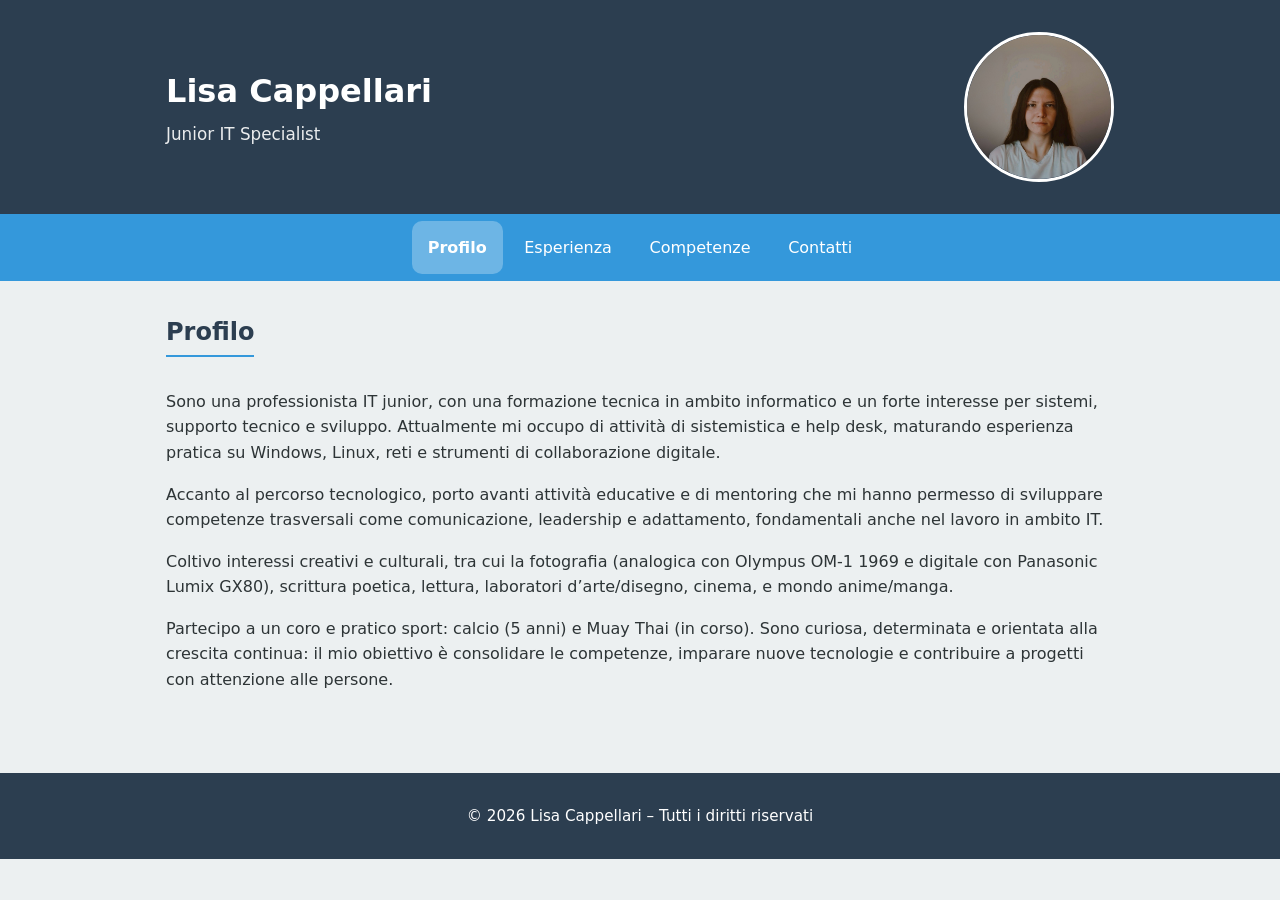
==== commit 1e6afcef: "Update index.html" ====
--- a/index.html
+++ b/index.html
@@ -71,11 +71,6 @@
           imparare nuove tecnologie e contribuire a progetti con attenzione alle persone.
         </p>
 
-        <!-- Call to action (facoltativa) -->
-        <div class="actions">
-          contatti.htmlContattami</a>
-          esperienza.htmlVedi esperienza</a>
-        </div>
       </section>
     </div>
   </main>
